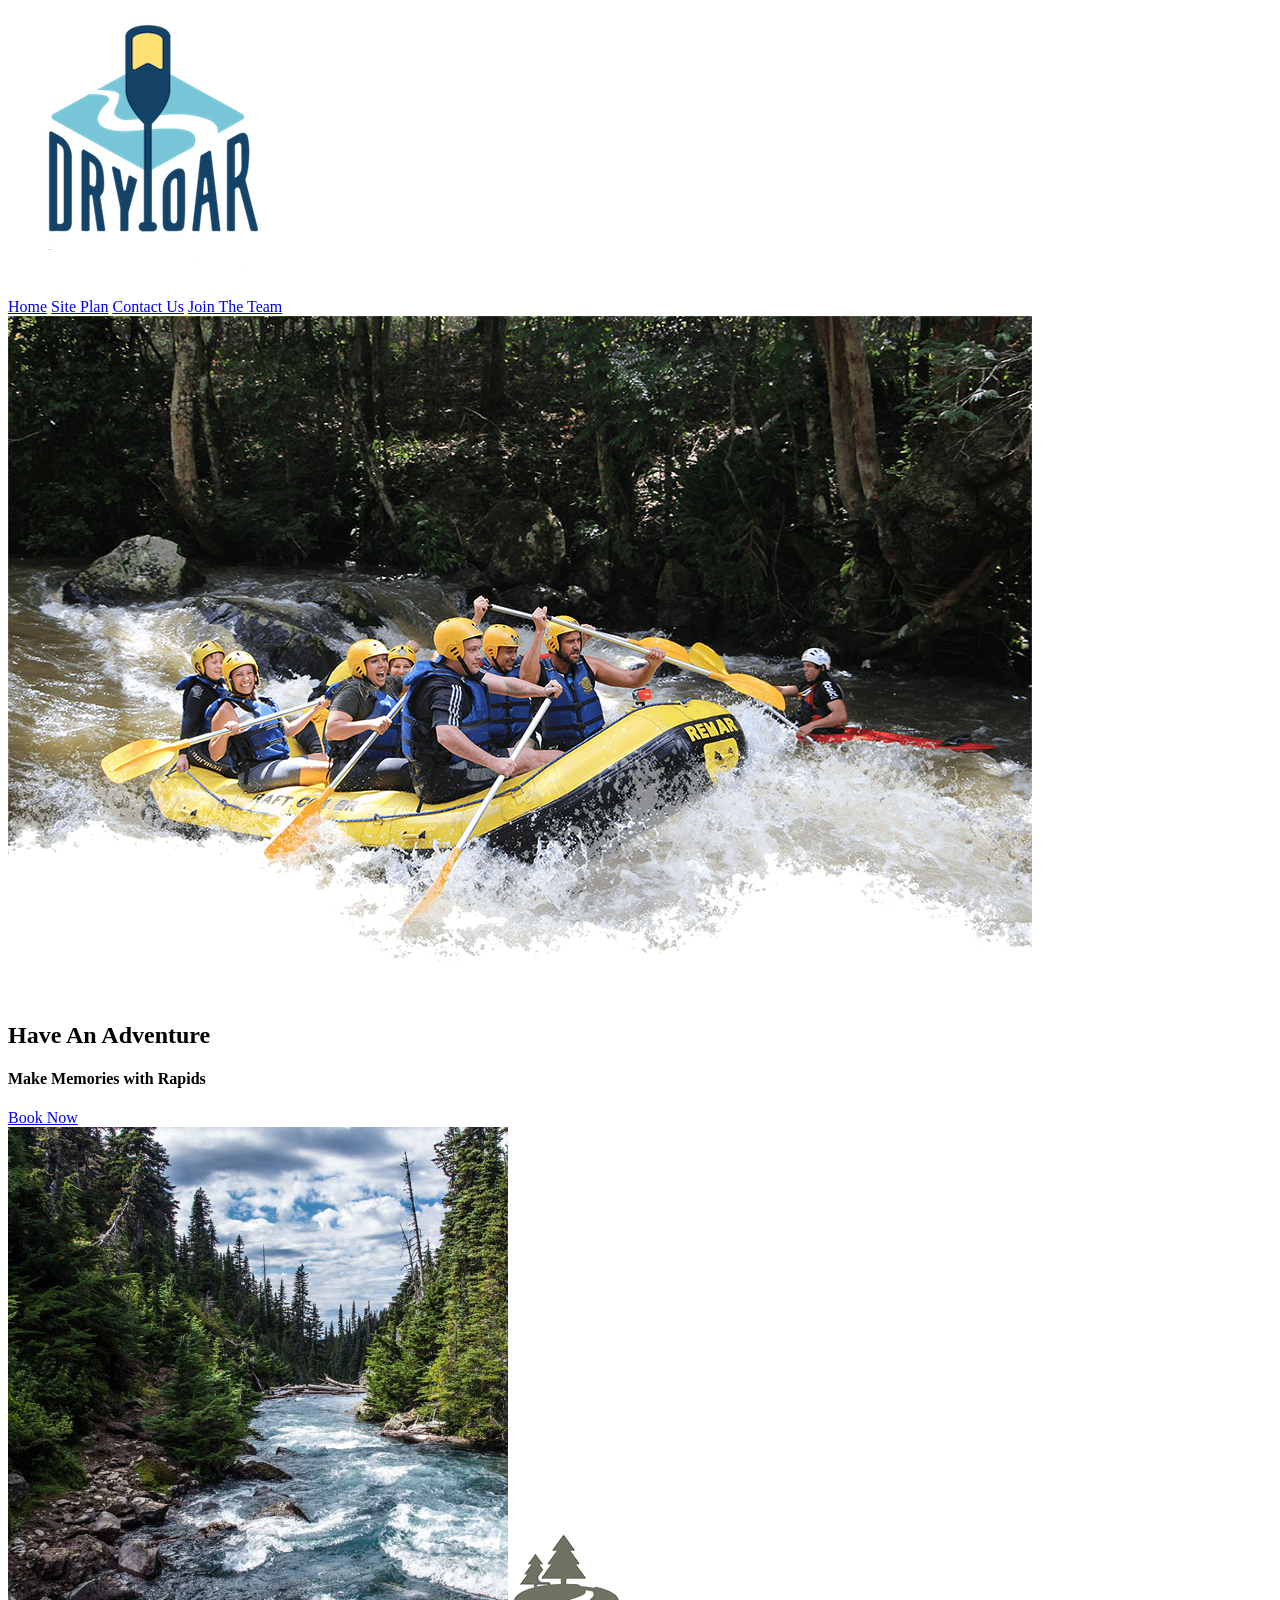
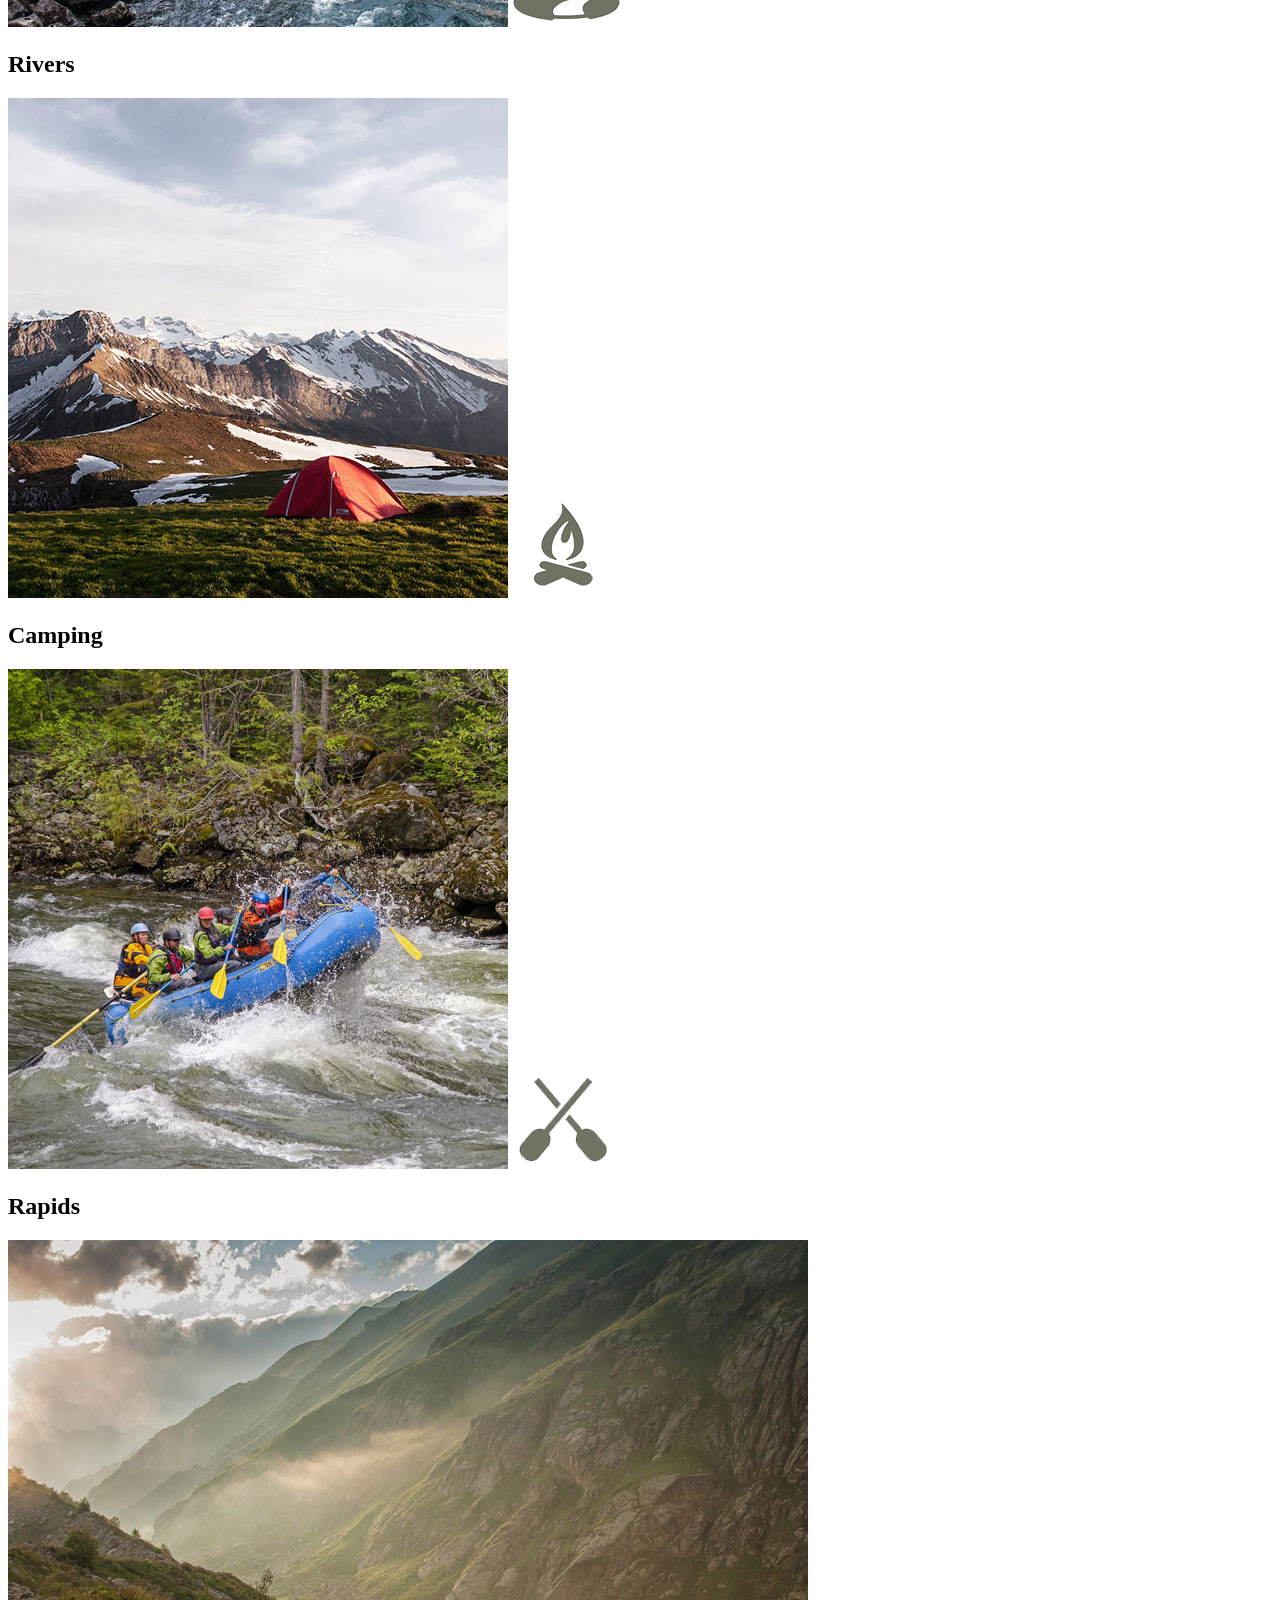
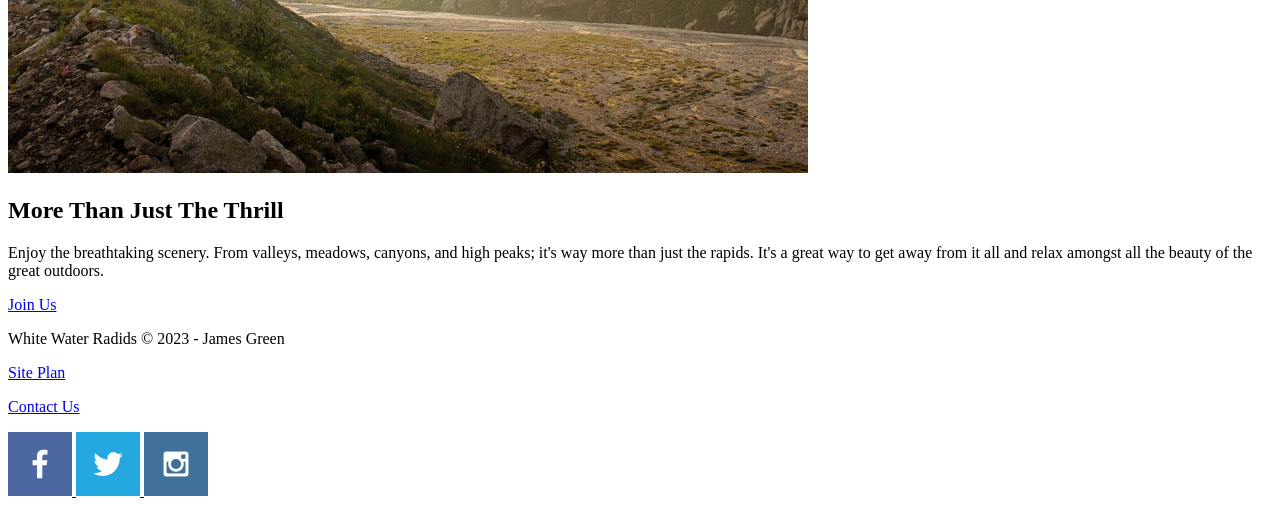
==== wwr/index.html @ 59a5eda6 "The new updated 2nd page" ====
<!DOCTYPE html>
<html lang="en">
<head>
    <meta charset="UTF-8">
    <meta http-equiv="X-UA-Compatible" content="IE=edge">
    <meta name="viewport" content="width=device-width, initial-scale=1.0">
    <title>White Water Rapids</title>
</head> 
<body>
    <header>
        <a id="logo_link" href="index.html">
            <img class="logo" src="images/logo.png" alt="Rapids Logo">
        </a>
        <nav>
            <a href="index.html">Home</a>
            <a href="site-plan-rafting.html">Site Plan</a>
            <a href="Contact.html">Contact Us</a>
            <a href="Join.html">Join The Team</a>
        </nav>
    </header>
    <div id="hero">
        <div id="hero-box">
            <img id="hero-img" src="images/hero.png" alt="A group of people on a raft">
        </div>
        <section id="hero-msg">
            <h1 class="home-title">Have An Adventure</h1>
            <h4>Make Memories with Rapids</h4>
            <div class="button-box">
                <a class="book" href="contactus.html">Book Now</a>
            </div>
        </section>
    </div>
    <main class="home-grid">
        <section class="rivers-card">
            <img class="card-img" src="images/rivers.jpg" alt="River in forest">
            <img class="icon" src="images/river_icon.png" alt="River icon">
            <h2>Rivers</h2>
        </section>
        <section class="camping-card">
            <img class="card-img" src="images/camping.jpg" alt="Tent in mountains">
            <img class="icon" src="images/fire_icon.png" alt="Fire icon">
            <h2>Camping</h2>
        </section>
        <section class="rapids-card">
            <img class="card-img" src="images/rapids.jpg" alt="Rafting boat">
            <img class="icon" src="images/oars.png" alt="Oars icon">
            <h2>Rapids</h2>
        </section>
        <img class="mountains" src="images/mountains.jpg" alt="Misty mountain">
        <section class="msg">
            <h2>More Than Just The Thrill</h2>
            <p>Enjoy the breathtaking scenery. From valleys, meadows, canyons, and high peaks; it's way more than just the rapids. It's a great way to get away from it all and relax amongst all the beauty of the great outdoors.</p>
            <a class="join" href="rivers.html">Join Us</a>
        </section>
    </main>
    <footer>
        <p>White Water Radids &copy; 2023 - James Green</p>
        <p><a href="site-plan-rafting.html">Site Plan</a></p>
        <p><a href="Contact.html">Contact Us</a></p>
        <div class="social">
            <a href="https://facebook.com"> 
                <img src="images/facebook.png" alt="Facebook icon">
            </a>
            <a href="https://twitter.com">
                <img src="images/twitter.png" alt="twitter icon">
            </a>
            <a href="https://instagram.com">
        <img src="images/instagram.png" alt="Instagram icon">
    </a>
        </div>
    </footer>
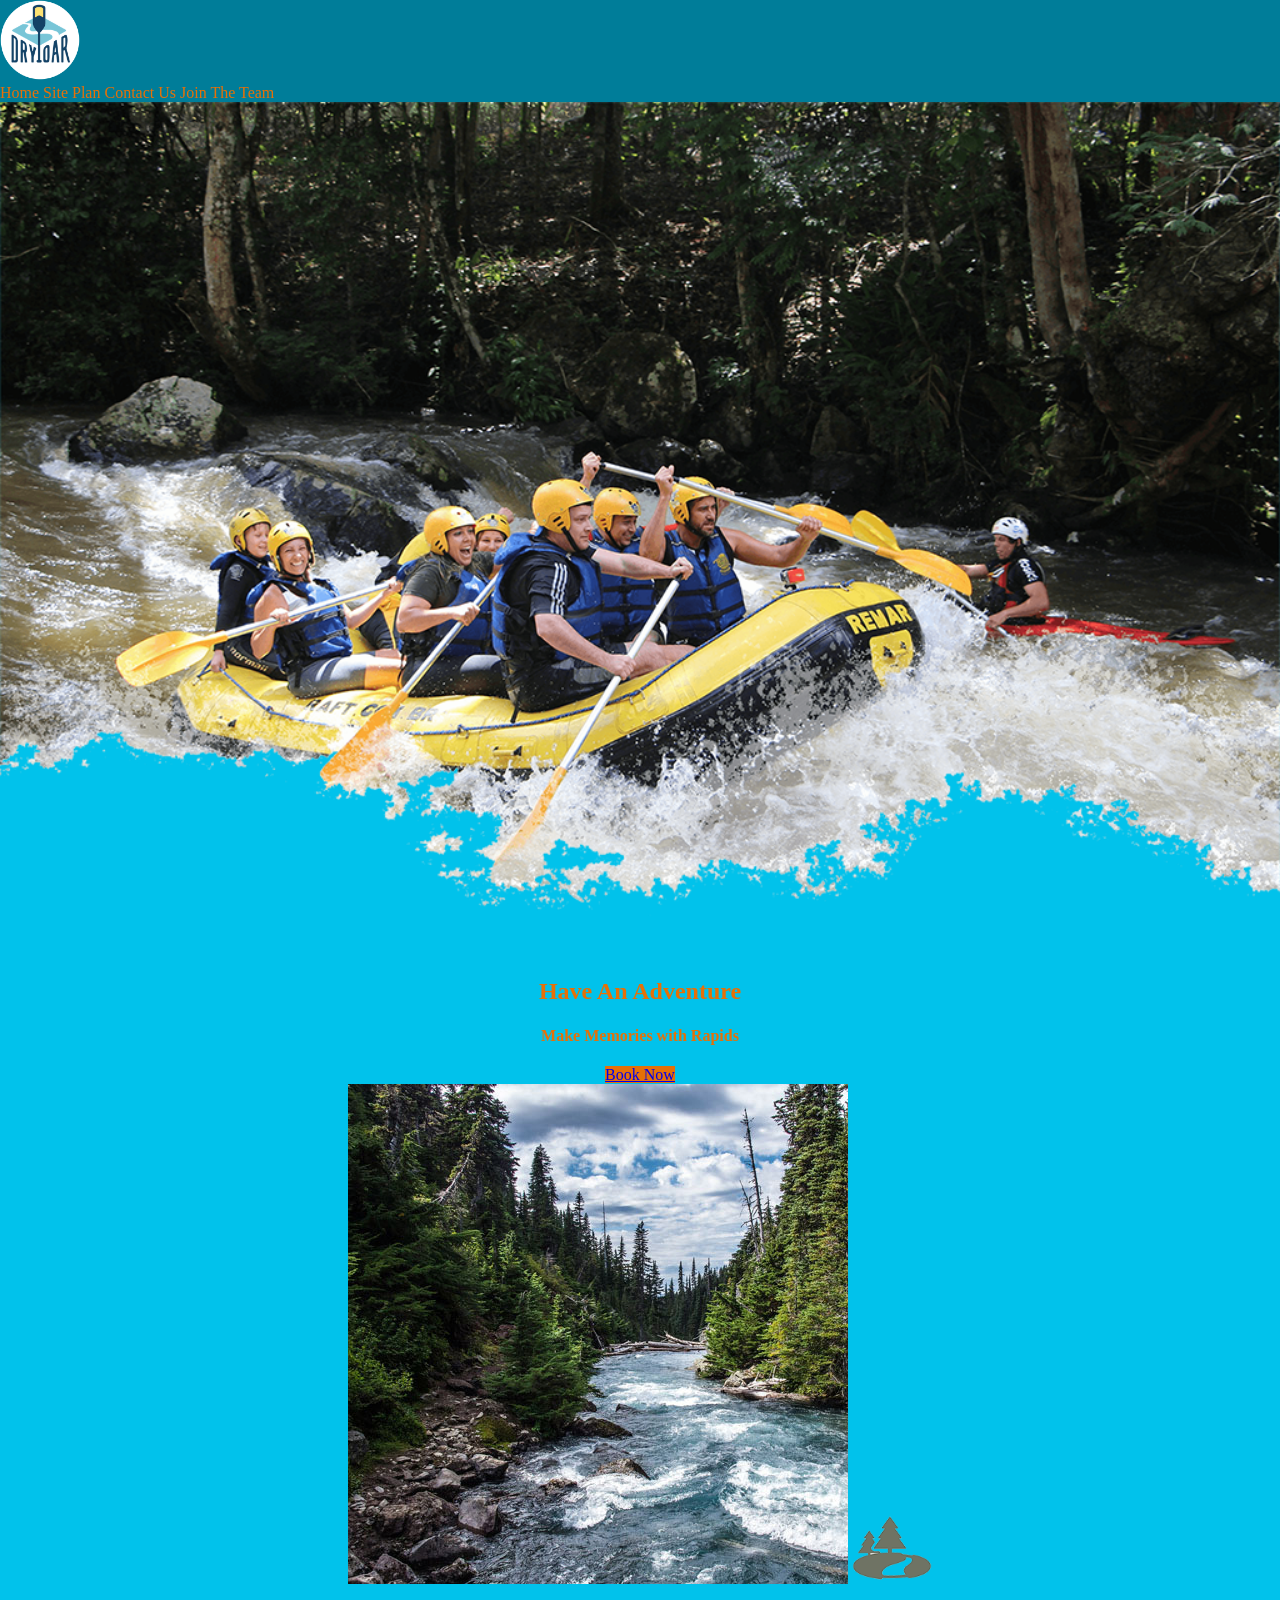
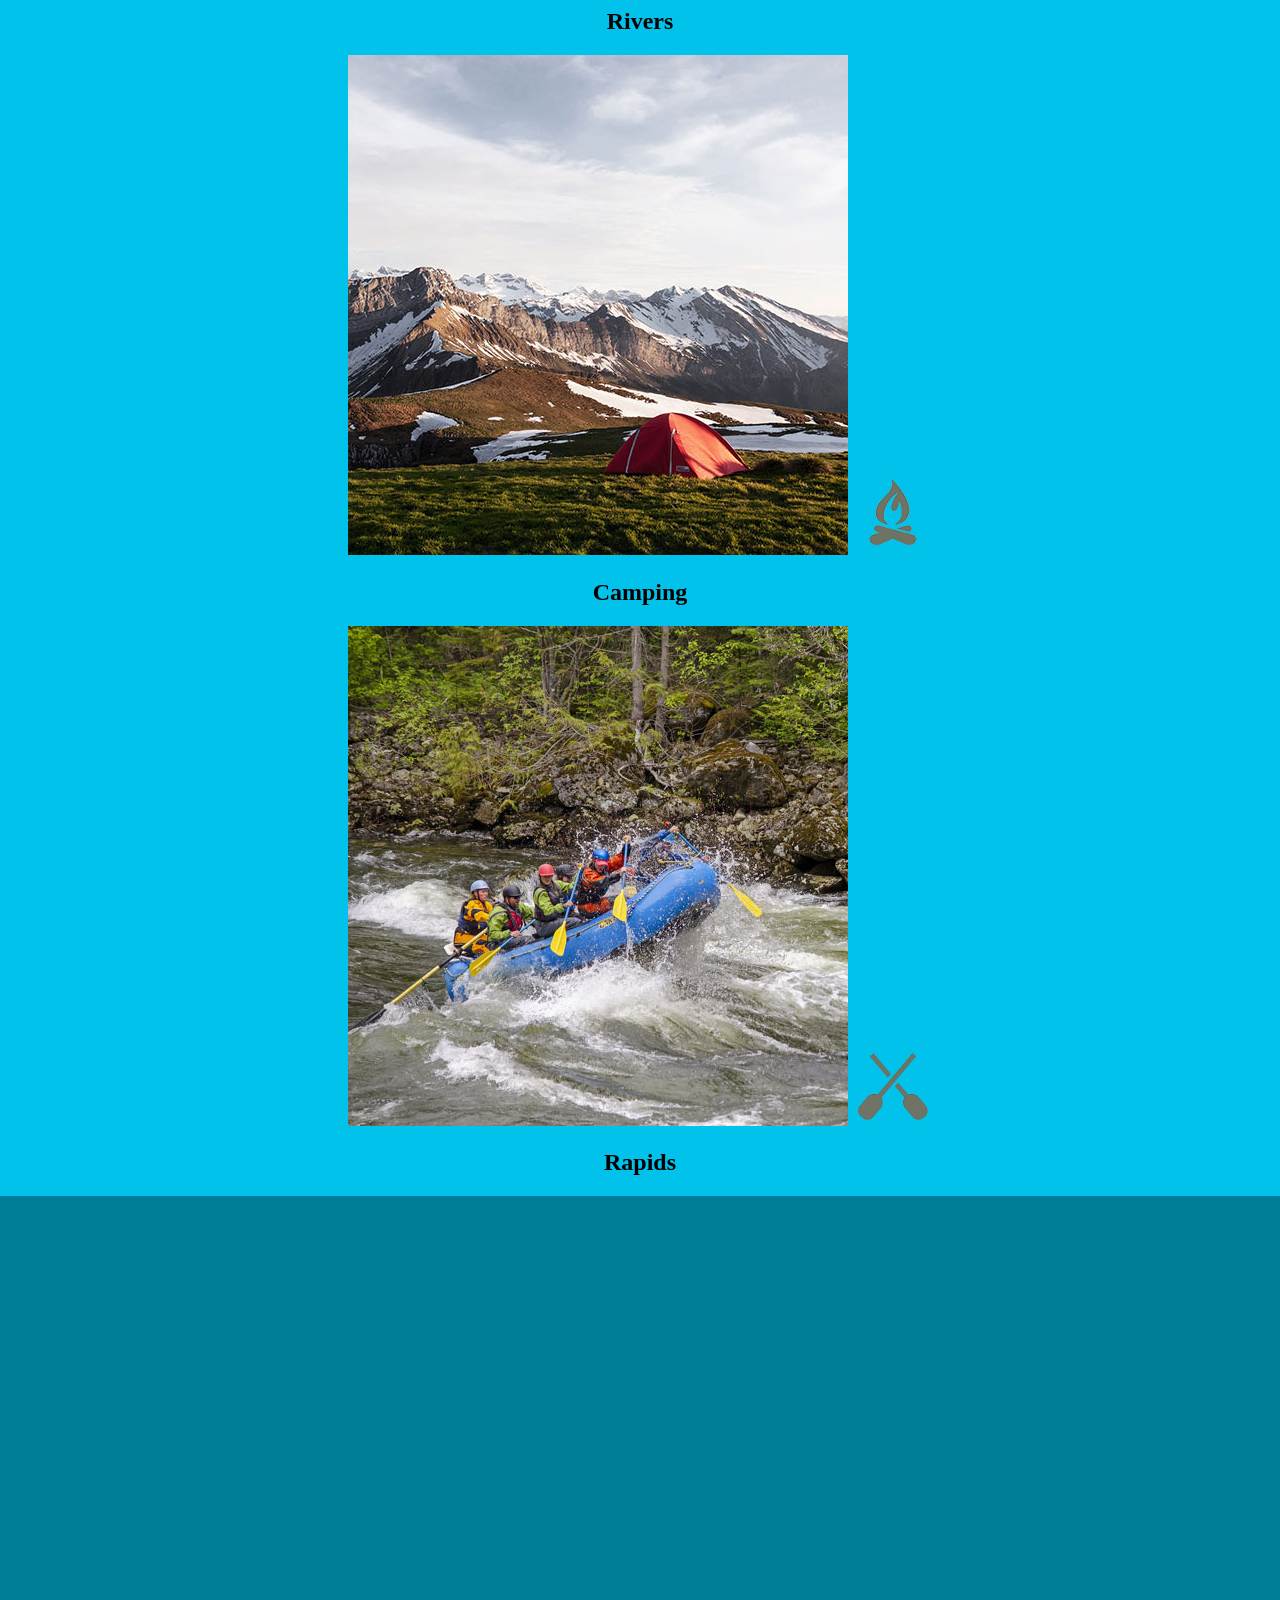
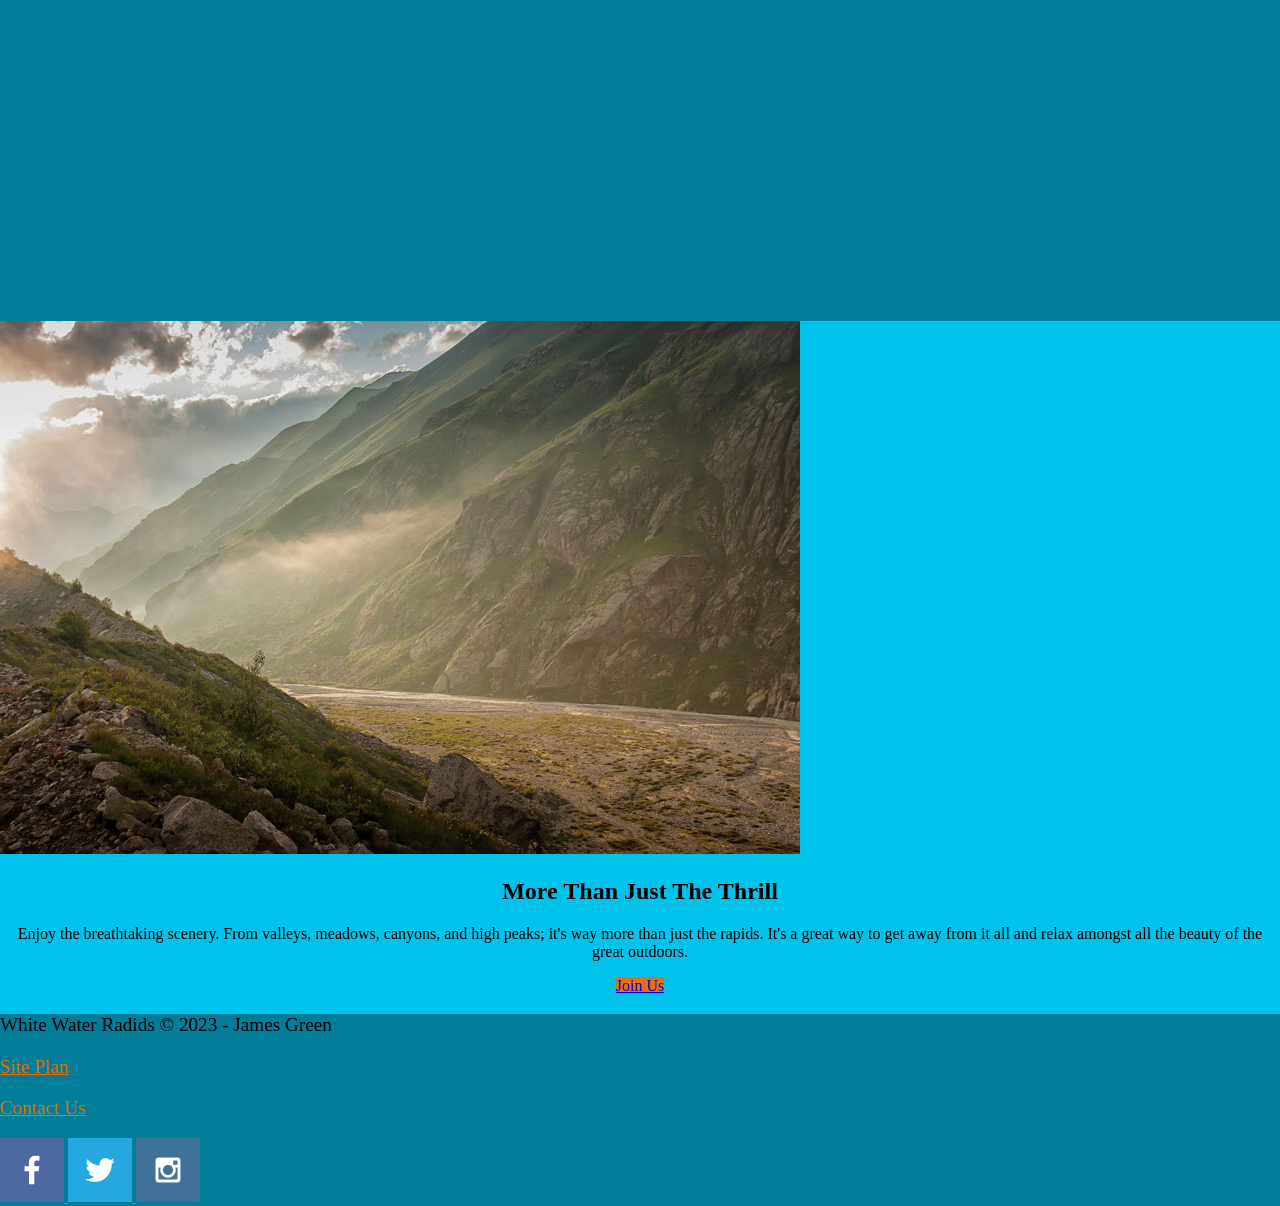
==== commit 1e144c61: "Week four update" ====
--- a/wwr/index.html
+++ b/wwr/index.html
@@ -1,71 +1,81 @@
 <!DOCTYPE html>
 <html lang="en">
+
 <head>
     <meta charset="UTF-8">
     <meta http-equiv="X-UA-Compatible" content="IE=edge">
     <meta name="viewport" content="width=device-width, initial-scale=1.0">
     <title>White Water Rapids</title>
-</head> 
+    <link rel="stylesheet" href="styles/style.css">
+</head>
+
 <body>
-    <header>
-        <a id="logo_link" href="index.html">
-            <img class="logo" src="images/logo.png" alt="Rapids Logo">
-        </a>
-        <nav>
-            <a href="index.html">Home</a>
-            <a href="site-plan-rafting.html">Site Plan</a>
-            <a href="Contact.html">Contact Us</a>
-            <a href="Join.html">Join The Team</a>
-        </nav>
-    </header>
-    <div id="hero">
-        <div id="hero-box">
-            <img id="hero-img" src="images/hero.png" alt="A group of people on a raft">
+    <div id="content">
+        <header>
+            <a id="logo_link" href="index.html">
+                <img class="logo" src="images/logo.png" alt="Rapids Logo">
+            </a>
+            <nav>
+                <a href="index.html">Home</a>
+                <a href="site-plan-rafting.html">Site Plan</a>
+                <a href="Contact.html">Contact Us</a>
+                <a href="Join.html">Join The Team</a>
+            </nav>
+        </header>
+        <div id="hero">
+            <div id="hero-box">
+                <img id="hero-img" src="images/hero.png" alt="A group of people on a raft">
+            </div>
+            <section id="hero-msg">
+                <h1 class="home-title">Have An Adventure</h1>
+                <h4>Make Memories with Rapids</h4>
+                <div class="button-box">
+                    <a class="book" href="contactus.html">Book Now</a>
+                </div>
+            </section>
         </div>
-        <section id="hero-msg">
-            <h1 class="home-title">Have An Adventure</h1>
-            <h4>Make Memories with Rapids</h4>
-            <div class="button-box">
-                <a class="book" href="contactus.html">Book Now</a>
-            </div>
-        </section>
+        <main class="home-grid">
+            <section class="rivers-card">
+                <img class="card-img" src="images/rivers.jpg" alt="River in forest">
+                <img class="icon" src="images/river_icon.png" alt="River icon">
+                <h2>Rivers</h2>
+            </section>
+            <section class="camping-card">
+                <img class="card-img" src="images/camping.jpg" alt="Tent in mountains">
+                <img class="icon" src="images/fire_icon.png" alt="Fire icon">
+                <h2>Camping</h2>
+            </section>
+            <section class="rapids-card">
+                <img class="card-img" src="images/rapids.jpg" alt="Rafting boat">
+                <img class="icon" src="images/oars.png" alt="Oars icon">
+                <h2>Rapids</h2>
+            </section>
+            <div id="background"></div>
+            <img class="mountains" src="images/mountains.jpg" alt="Misty mountain">
+            <section class="msg">
+                <h2>More Than Just The Thrill</h2>
+                <p>Enjoy the breathtaking scenery. From valleys, meadows, canyons, and high peaks; it's way more than
+                    just the rapids. It's a great way to get away from it all and relax amongst all the beauty of the
+                    great outdoors.</p>
+                <a class="join" href="rivers.html">Join Us</a>
+            </section>
+        </main>
+        <footer>
+            <p>White Water Radids &copy; 2023 - James Green</p>
+            <p><a href="site-plan-rafting.html">Site Plan</a></p>
+            <p><a href="Contact.html">Contact Us</a></p>
+            <div class="social"></div>
+                <a href="https://facebook.com" target="_blank">
+                    <img src="images/facebook.png" alt="Facebook icon">
+                </a>
+                <a href="https://twitter.com" target="_blank">
+                    <img src="images/twitter.png" alt="twitter icon">
+                </a>
+                <a href="https://instagram.com" target="_blank">
+                    <img src="images/instagram.png" alt="Instagram icon">
+                </a>
+        </footer>
     </div>
-    <main class="home-grid">
-        <section class="rivers-card">
-            <img class="card-img" src="images/rivers.jpg" alt="River in forest">
-            <img class="icon" src="images/river_icon.png" alt="River icon">
-            <h2>Rivers</h2>
-        </section>
-        <section class="camping-card">
-            <img class="card-img" src="images/camping.jpg" alt="Tent in mountains">
-            <img class="icon" src="images/fire_icon.png" alt="Fire icon">
-            <h2>Camping</h2>
-        </section>
-        <section class="rapids-card">
-            <img class="card-img" src="images/rapids.jpg" alt="Rafting boat">
-            <img class="icon" src="images/oars.png" alt="Oars icon">
-            <h2>Rapids</h2>
-        </section>
-        <img class="mountains" src="images/mountains.jpg" alt="Misty mountain">
-        <section class="msg">
-            <h2>More Than Just The Thrill</h2>
-            <p>Enjoy the breathtaking scenery. From valleys, meadows, canyons, and high peaks; it's way more than just the rapids. It's a great way to get away from it all and relax amongst all the beauty of the great outdoors.</p>
-            <a class="join" href="rivers.html">Join Us</a>
-        </section>
-    </main>
-    <footer>
-        <p>White Water Radids &copy; 2023 - James Green</p>
-        <p><a href="site-plan-rafting.html">Site Plan</a></p>
-        <p><a href="Contact.html">Contact Us</a></p>
-        <div class="social">
-            <a href="https://facebook.com"> 
-                <img src="images/facebook.png" alt="Facebook icon">
-            </a>
-            <a href="https://twitter.com">
-                <img src="images/twitter.png" alt="twitter icon">
-            </a>
-            <a href="https://instagram.com">
-        <img src="images/instagram.png" alt="Instagram icon">
-    </a>
-        </div>
-    </footer>
+</body>
+
+</html>
--- a/wwr/styles/style.css
+++ b/wwr/styles/style.css
@@ -0,0 +1,118 @@
+@import url('https://fonts.googleapis.com/css2?family=Oswald&display=swap');
+@import url('https://fonts.googleapis.com/css2?family=Bruno+Ace&display=swap');
+@import url('https://fonts.googleapis.com/css2?family=Bebas+Neue&display=swap');
+
+:root {
+  /* change the values below to your colors from your palette */
+  --primary-color: #01C2EB   ;
+  --secondary-color: #007D99 ;
+  --accent1-color: #E67007;
+  --accent2-color: white;
+
+  /* change the values below to your chosen font(s) */
+  --heading-font: "Oswald";
+  --paragraph-font: Lato, "Bruno Ace", sans-serif;
+
+  /* these colors below should be chosen from among your palette colors above */
+  --headline-color-on-white: #01C2EB;  /* headlines on a white background */ 
+  --headline-color-on-color: #E67007; /* headlines on a colored background */ 
+  --paragraph-color-on-white: #007D99; /* paragraph text on a white background */ 
+  --paragraph-color-on-color: #E67007; /* paragraph text on a colored background */ 
+  --paragraph-background-color: #007D99  ;
+  --nav-link-color: #007D99;
+  --nav-background-color: #01C2EB;
+  --nav-hover-link-color: #E67007;
+  --nav-hover-background-color: #0095ff;
+}
+
+body{
+    background-color: var(--nav-background-color);
+    margin: 0 auto;
+}
+
+
+#content {
+    max-width: 1600px;
+    margin: 0 auto;
+}
+
+header{
+background-color: var(--secondary-color)
+}
+
+.logo, .icon {
+    width: 80px;
+    ;}
+
+nav a {
+    text-align: center; 
+    color: var(--nav-hover-link-color);
+    text-decoration: none;
+}
+nav a:hover{
+    background-color: var(--nav-hover-background-color)
+}
+#hero-img{
+    width: 100%;
+}
+#hero-msg h1,
+#hero-msg h4 {
+    text-align: center;
+    color:var(--paragraph-color-on-color)
+}
+
+.home-title {
+    color: var(--paragraph-color-on-color);
+}
+
+.button-box {
+    text-align: center;
+}
+.book, .join{
+    background-color: var(--headline-color-on-color);
+}
+.book:hover, .join:hover{
+    background-color: var(--nav-hover-background-color);
+    color: var(--nav-hover-link-color);
+}
+
+main section {
+    text-align: center;
+}
+
+#background {
+    background-color: var(--paragraph-background-color);
+    height: 725px;
+}
+
+.msg
+
+.msg h2
+
+.msg h3
+
+.message{
+    background-color: var(--accent1-color)
+}
+
+footer{
+    background-color: var(--secondary-color)
+}
+
+footer p {
+    font-size: 1.2em;
+}
+
+
+footer a {
+    color: var(--accent1-color)
+}
+
+footer a:hover{
+    background-color: var(--headline-color-on-white);
+    color: var(--paragraph-background-color);
+}
+
+footer p a:hover {
+    text-decoration:underline;
+}
